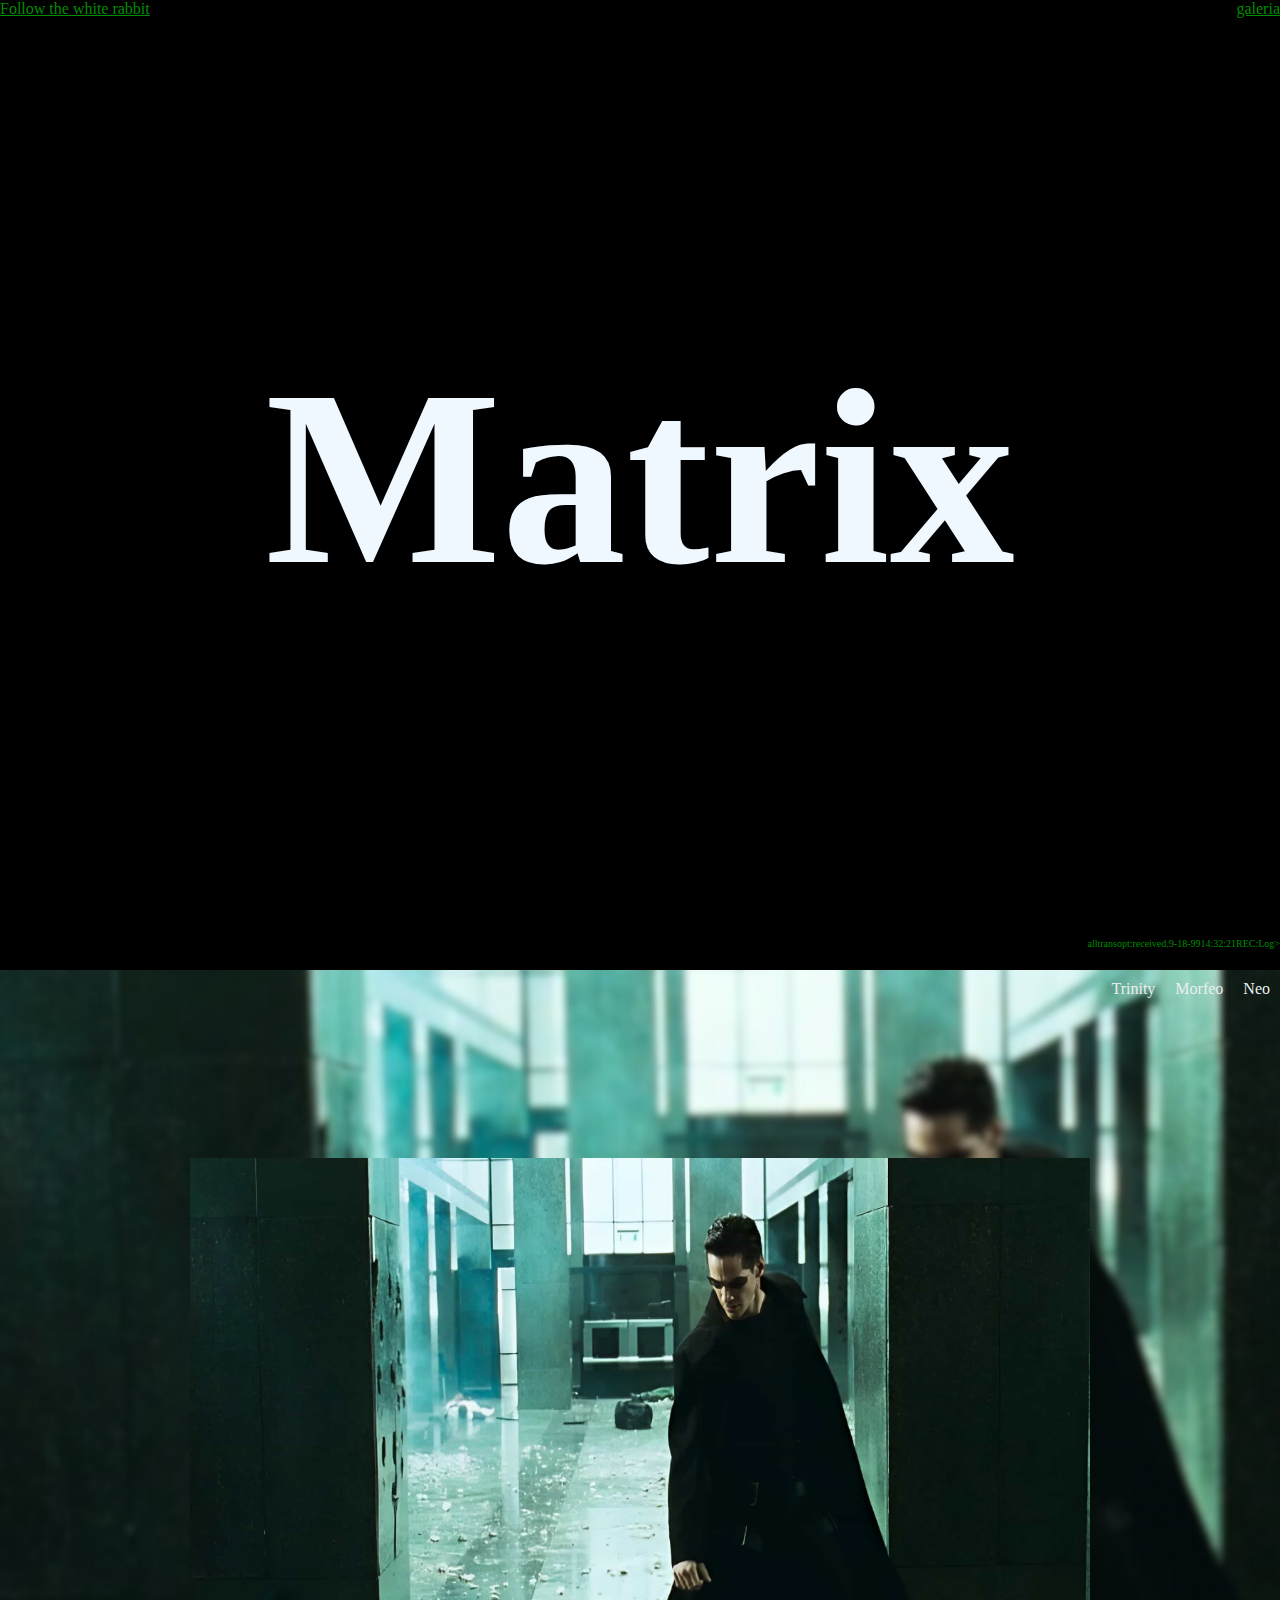
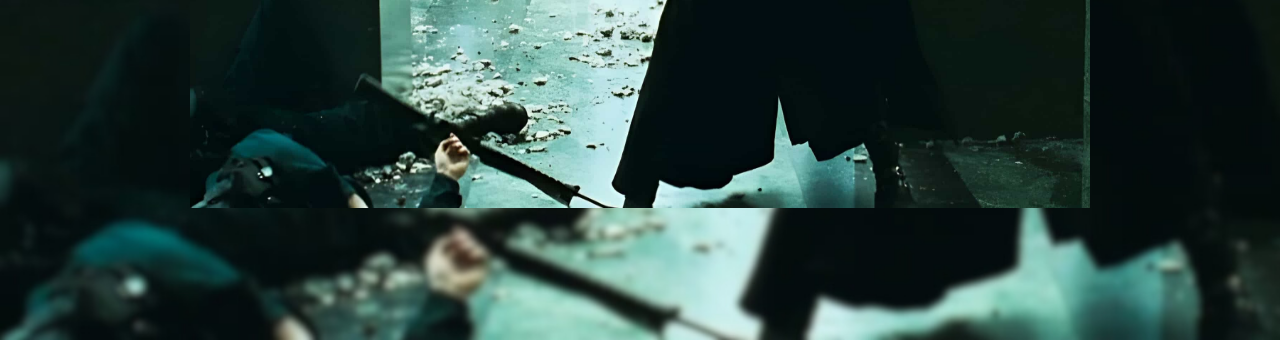
==== index.html @ 531de137 "comienzo proyecto" ====
<!DOCTYPE html>
<html lang="es">
<link rel="stylesheet" href="./css/style.css">

<head>
    <meta charset="UTF-8">
    <meta name="viewport" content="width=device-width, initial-scale=1.0">
    <title>Document</title>
</head>

<body>
    <header>

        <nav class="nav-header">
            <a class="a-nav" href="#">Follow the white rabbit</a>
            <a class="a-nav" href="#"> galeria</a>
        </nav>

        <section class="section-header">
            <h1>Matrix</h1>
            <video class="video-header" autoplay loop muted>
                <source src="./video/nu1.mp4">
            </video>

        </section>
        <div class="div-header">
            <p class="p-header"> alltransopt:received.9-18-9914:32:21REC:Log></p>
        </div>
    </header>
    <main>
        <div id="contenedor-secciones">
            <div class="flow-main" id="flow">
               
                <section class="fondo-main">
                    <nav class="nav-main">
                      
                        <a class="a-main" href="#">Trinity</a>
                        <a class="a-main" href="#">Morfeo</a>
                        <a class="a-main" href="./neo.html">Neo</a>
                    </nav>

                    <div class="neo-main"> 
                        <img class="img-neo" src="./img/neo/p1c4.jpg" alt="neo">  
                    </div>
                </section>

            </div>
        
        </div>
    </main>
</body>

</html>
---- css/style.css ----
header {
  background-color: black;
  width: 100%;
  height: 970px;
}
header .nav-header {
  background-color: black;
  display: flex;
  justify-content: space-between;
  position: relative;
}
header .nav-header .a-nav {
  color: #008d00;
}
header .section-header {
  display: flex;
  justify-content: center;
  align-items: center;
  height: 920px;
  overflow: hidden;
}
header .section-header h1 {
  padding: 0 0 0 0;
  font-size: 250px;
  color: aliceblue;
  position: absolute;
}
header .section-header .video-header {
  width: 700px;
  padding: 0 0 0 800px;
}
header .div-header {
  display: flex;
  justify-content: end;
}
header .div-header .p-header {
  color: #008d00;
  font-size: 10px;
}

.momentos {
  height: 970px;
  background-color: rgb(12, 12, 12);
}
.momentos .contenedor-momentos {
  width: 1200px;
  border: 2px solid rgb(52, 50, 50);
}
.momentos .contenedor-momentos .centrar-h2 {
  display: flex;
  justify-content: end;
}
.momentos .contenedor-momentos .centrar-h2 .h2-momentos {
  display: flex;
  align-items: center;
  width: 500px;
  height: 500px;
}
.momentos .contenedor-momentos .centrar-h2 .h2-momentos h2 {
  font-size: 80px;
  color: aliceblue;
  text-shadow: 8px 8px black;
}
.momentos .contenedor-video {
  display: flex;
  flex-direction: row;
  justify-content: end;
  perspective: 1000px;
}
.momentos .contenedor-video .bloque-momentos {
  width: 300px;
  height: 350px;
  text-align: center;
  margin: 30px;
  border: 2px solid rgb(52, 50, 50);
  -webkit-box-shadow: -8px 6px 7px 0px rgba(0, 0, 0, 0.76);
  -moz-box-shadow: -8px 6px 7px 0px rgba(0, 0, 0, 0.76);
  box-shadow: -8px 6px 7px 0px rgba(0, 0, 0, 0.76);
  transform-style: preserve-3d;
}
.momentos .contenedor-video .bloque-momentos:hover {
  scale: 1.1;
  transition: all 300ms ease-in-out;
}
.momentos .contenedor-video .bloque-momentos .video-momentos {
  width: 300px;
  height: 250px;
  object-fit: cover;
}
.momentos .contenedor-video .bloque-momentos .p-momentos {
  color: aliceblue;
}
.momentos .contenedor-video .h3 {
  display: flex;
  justify-content: end;
}

* {
  margin: 0;
  padding: 0;
}

main .fondo-main {
  background-image: url(../img/neo/p1cb.jpg);
  background-size: cover;
  background-repeat: no-repeat;
  position: relative;
  width: 100%;
  height: 970px;
}
main .fondo-main .nav-main {
  display: flex;
  justify-content: end;
}
main .fondo-main .nav-main .a-main {
  color: rgb(235, 238, 241);
  margin: 10px;
  text-decoration: none;
  /* backdrop-filter: blur(2rem); */
}
main .neo-main {
  display: flex;
  justify-content: center;
  align-items: center;
}
main .neo-main .img-neo {
  padding: 150px 0 0 0;
  width: 900px;
  height: 650px;
}

/*# sourceMappingURL=style.css.map */
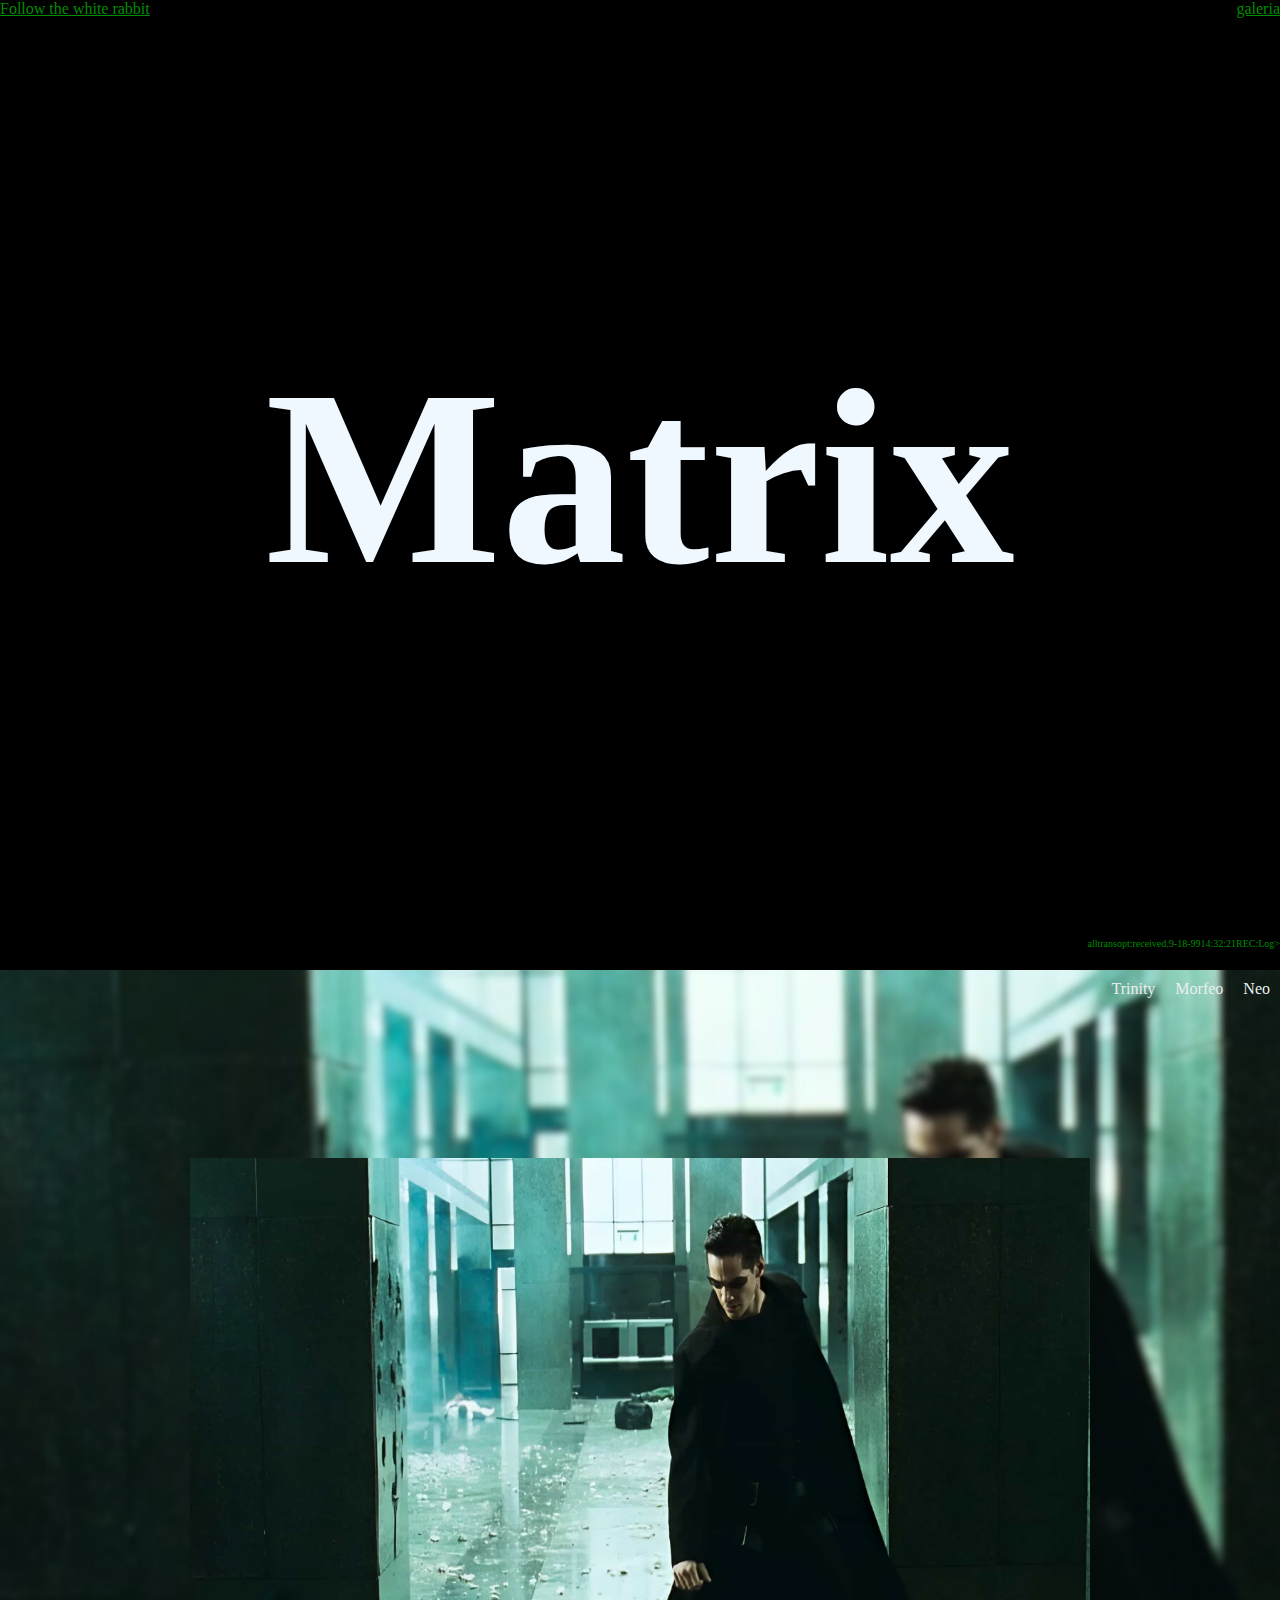
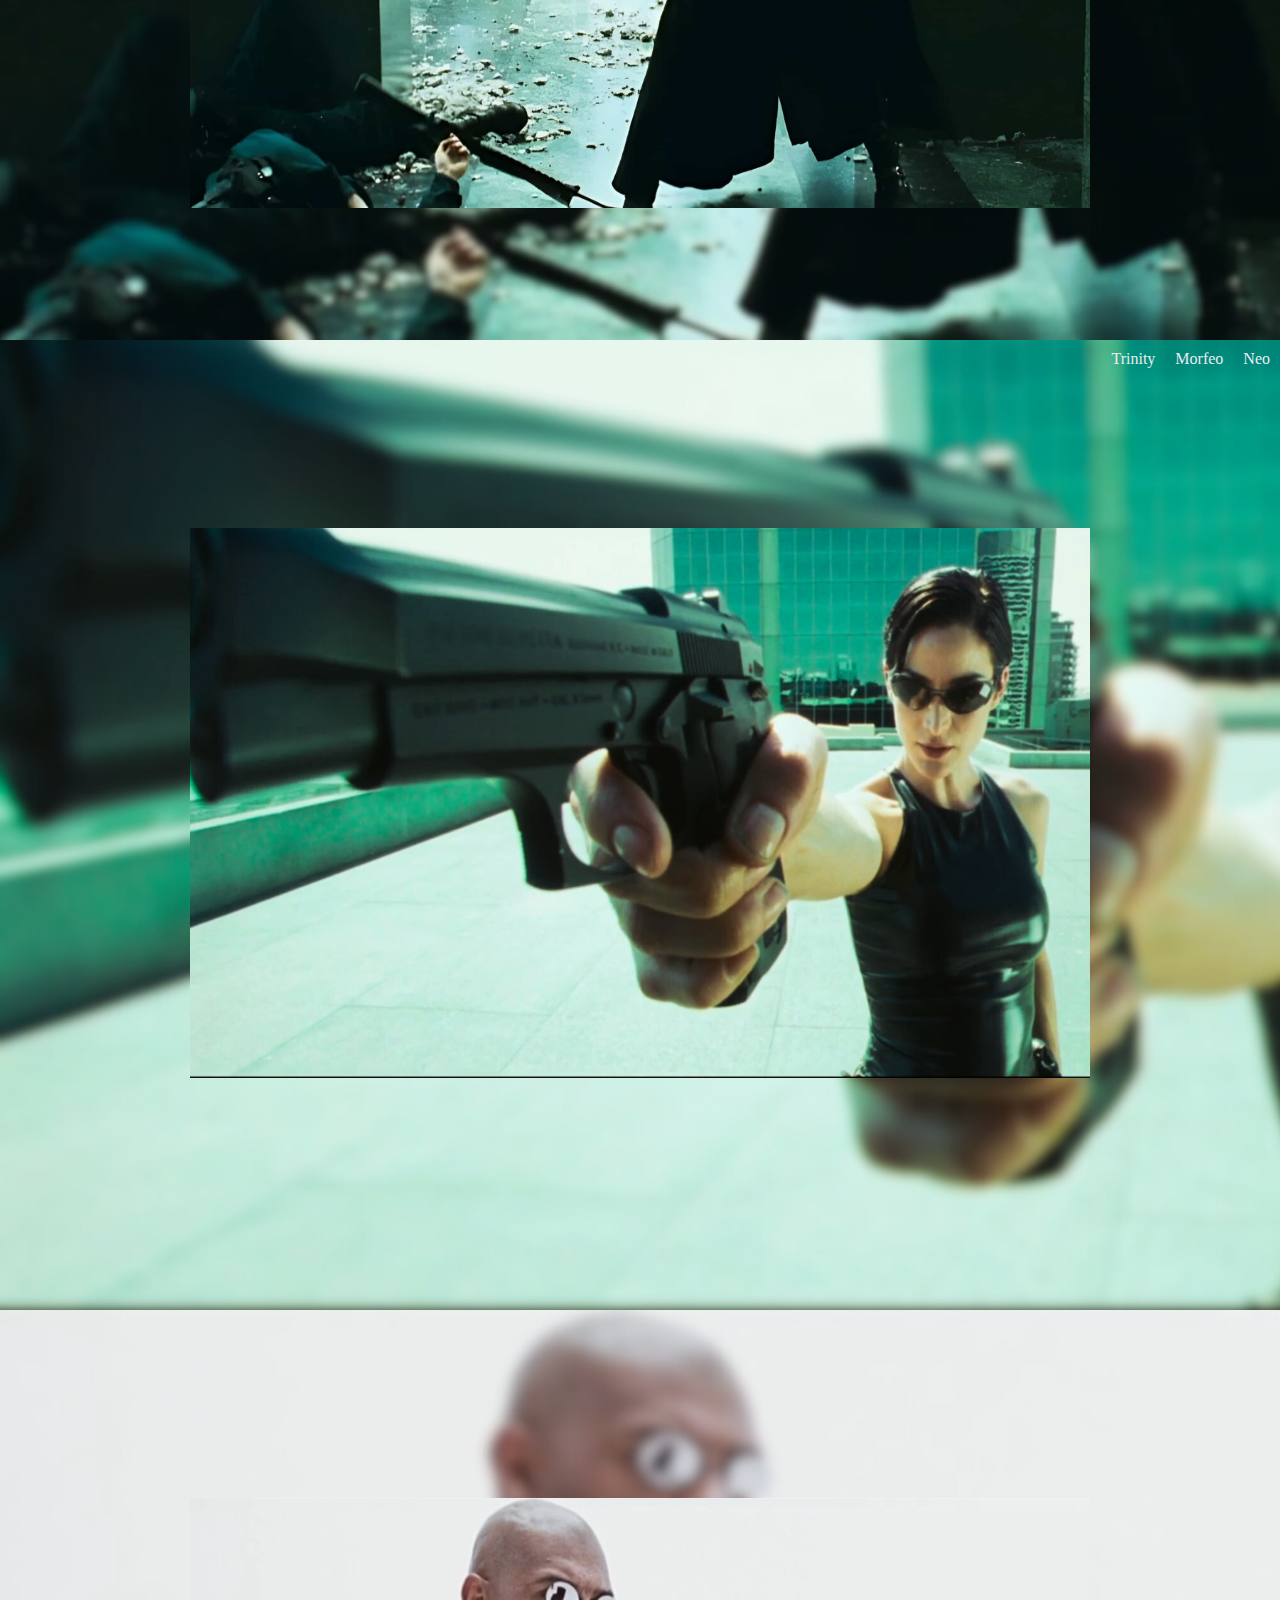
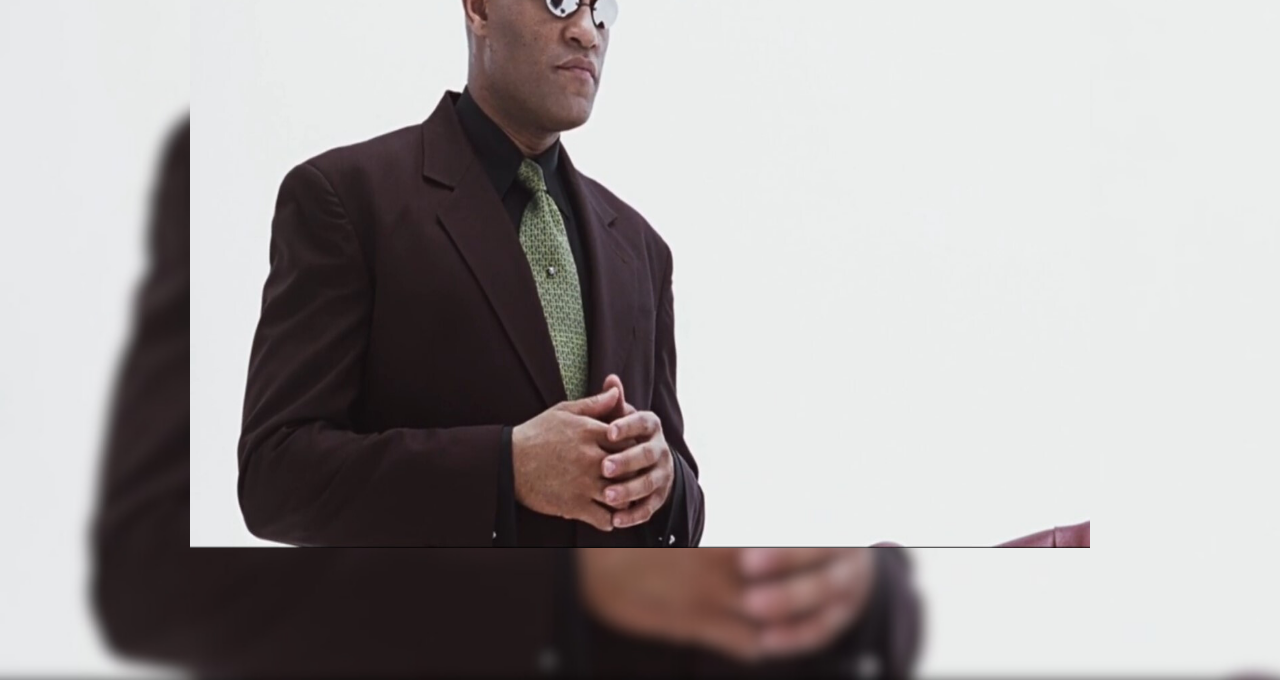
==== commit 06afd429: "agregando pestaña trinity" ====
--- a/index.html
+++ b/index.html
@@ -9,6 +9,7 @@
 </head>
 
 <body>
+    
     <header>
 
         <nav class="nav-header">
@@ -34,7 +35,7 @@
                 <section class="fondo-main">
                     <nav class="nav-main">
                       
-                        <a class="a-main" href="#">Trinity</a>
+                        <a class="a-main" href="./trinity.html">Trinity</a>
                         <a class="a-main" href="#">Morfeo</a>
                         <a class="a-main" href="./neo.html">Neo</a>
                     </nav>
@@ -43,11 +44,41 @@
                         <img class="img-neo" src="./img/neo/p1c4.jpg" alt="neo">  
                     </div>
                 </section>
+                <section class="fondo-mtrinity">
+                    <nav class="nav-main">
+                      
+                        <a class="a-main" href="#">Trinity</a>
+                        <a class="a-main" href="#">Morfeo</a>
+                        <a class="a-main" href="./neo.html">Neo</a>
+                    </nav>
+
+                    <div class="neo-main"> 
+                        <img class="img-trinity" src="./img/trinity/p2.jpg" alt="trinity">  
+                    </div>
+                </section>
+
+                <section class="fondo-morfeo">
+                    <nav class="nav-main">
+                      
+                        <a class="a-main" href="#">Trinity</a>
+                        <a class="a-main" href="#">Morfeo</a>
+                        <a class="a-main" href="./neo.html">Neo</a>
+                    </nav>
+
+                    <div class="neo-main"> 
+                        <img class="img-neo" src="./img/morfeo/p3.jpg" alt="neo">  
+                    </div>
+                </section>
 
             </div>
         
         </div>
+      
+               
+       
+       
     </main>
+
 </body>
 
 </html>--- a/css/style.css
+++ b/css/style.css
@@ -1,4 +1,5 @@
 header {
+  scroll-snap-align: start;
   background-color: black;
   width: 100%;
   height: 970px;
@@ -38,61 +39,306 @@
   font-size: 10px;
 }
 
-.momentos {
-  height: 970px;
-  background-color: rgb(12, 12, 12);
-}
-.momentos .contenedor-momentos {
-  width: 1200px;
-  border: 2px solid rgb(52, 50, 50);
-}
-.momentos .contenedor-momentos .centrar-h2 {
-  display: flex;
-  justify-content: end;
-}
-.momentos .contenedor-momentos .centrar-h2 .h2-momentos {
-  display: flex;
-  align-items: center;
-  width: 500px;
-  height: 500px;
-}
-.momentos .contenedor-momentos .centrar-h2 .h2-momentos h2 {
+.main {
+  background-color: rgb(12, 12, 12);
+  display: flex;
+  justify-content: space-between;
+}
+.main .momentos {
+  width: 100%;
+  height: 970px;
+  background-color: rgb(12, 12, 12);
+}
+.main .momentos .contenedor-momentos .centrar-h2 {
+  display: flex;
+  align-items: center;
+  justify-content: center;
+}
+.main .momentos .contenedor-momentos .centrar-h2 .h2-momentos {
+  display: flex;
+  align-items: center;
+  width: 700px;
+  -webkit-box-shadow: -6px 7px 4px 1px rgba(0, 0, 0, 0.45);
+  -moz-box-shadow: -6px 7px 4px 1px rgba(0, 0, 0, 0.45);
+  box-shadow: -6px 7px 4px 1px rgba(0, 0, 0, 0.45);
+}
+.main .momentos .contenedor-momentos .centrar-h2 .h2-momentos h2 {
   font-size: 80px;
   color: aliceblue;
   text-shadow: 8px 8px black;
-}
-.momentos .contenedor-video {
-  display: flex;
-  flex-direction: row;
-  justify-content: end;
-  perspective: 1000px;
-}
-.momentos .contenedor-video .bloque-momentos {
+  margin: 10px;
+}
+.main .momentos .contenedor-video {
+  display: flex;
+  align-items: center;
+  margin-top: 50px;
+  justify-content: center;
+  perspective: 800px;
+}
+.main .momentos .contenedor-video .bloque-momentos {
   width: 300px;
   height: 350px;
   text-align: center;
   margin: 30px;
-  border: 2px solid rgb(52, 50, 50);
-  -webkit-box-shadow: -8px 6px 7px 0px rgba(0, 0, 0, 0.76);
+  -webkit-box-shadow: -8px 6px 7px 0px rgba(18, 17, 17, 0.76);
   -moz-box-shadow: -8px 6px 7px 0px rgba(0, 0, 0, 0.76);
   box-shadow: -8px 6px 7px 0px rgba(0, 0, 0, 0.76);
   transform-style: preserve-3d;
 }
-.momentos .contenedor-video .bloque-momentos:hover {
-  scale: 1.1;
+.main .momentos .contenedor-video .bloque-momentos:hover {
+  scale: 1.2;
   transition: all 300ms ease-in-out;
 }
-.momentos .contenedor-video .bloque-momentos .video-momentos {
+.main .momentos .contenedor-video .bloque-momentos .video-momentos {
   width: 300px;
   height: 250px;
   object-fit: cover;
 }
-.momentos .contenedor-video .bloque-momentos .p-momentos {
-  color: aliceblue;
-}
-.momentos .contenedor-video .h3 {
-  display: flex;
-  justify-content: end;
+.main .momentos .contenedor-video .bloque-momentos .p-momentos {
+  color: aliceblue;
+}
+.main .momentos-nav {
+  background-color: rgb(12, 12, 12);
+  width: 60%;
+  border: 2px solid rgb(52, 50, 50);
+  margin-top: 350px;
+}
+.main .momentos-nav .barra-momentos {
+  background-color: black;
+  /* efecto pulsar */
+}
+.main .momentos-nav .barra-momentos .container {
+  position: relative;
+  border: none;
+  background: transparent;
+  padding: 0;
+  cursor: pointer;
+  transition: filter 250ms;
+  margin: 5px;
+}
+.main .momentos-nav .barra-momentos .sombra {
+  position: absolute;
+  top: 0;
+  left: 0px;
+  width: 100%;
+  height: 100%;
+  border-radius: 5px;
+  background-color: aliceblue;
+  transition: transform 600ms;
+}
+.main .momentos-nav .barra-momentos .boton-a {
+  position: absolute;
+  top: 0;
+  left: 0;
+  width: 100%;
+  height: 100%;
+  border-radius: 5px;
+}
+.main .momentos-nav .barra-momentos .boton-b {
+  display: block;
+  position: relative;
+  padding: 12px 42px;
+  border-radius: 4px;
+  font-size: 1.25rem;
+  color: white;
+  background: hsl(0, 0%, 0%);
+  /* sube un poco el boton */
+  /* transform: translateY(-4px);   */
+  /* velocidad de vuelta */
+  transition: transform 600ms;
+}
+.main .momentos-nav .barra-momentos .container:hover {
+  /* cambia color boton */
+  filter: brightness(110%);
+}
+.main .momentos-nav .barra-momentos .container:hover .boton-b {
+  /* desplazamiento arriba */
+  transform: translateY(-6px) translateX(-4px);
+  /* velocidad dezplazamiento */
+  transition: transform 250ms;
+}
+.main .momentos-nav .barra-momentos .container:active .boton-b {
+  transform: translateY(-2px);
+  transition: transform 34ms;
+}
+.main .momentos-nav .barra-momentos .p-momentos {
+  color: #008d00;
+}
+.main .momentos-nav .h3-centrar {
+  display: flex;
+  justify-content: center;
+}
+.main .momentos-nav .h3-centrar h3 {
+  color: aliceblue;
+  font-size: 30px;
+  margin: 5px;
+  text-shadow: 6px 6px black;
+}
+.main .momentos-nav .container-animatrix {
+  display: flex;
+  justify-content: end;
+  align-items: center;
+  text-align: center;
+}
+.main .momentos-nav .container-animatrix .img-animatrix {
+  border: 2px solid black;
+  width: 250px;
+  height: 250px;
+}
+.main .momentos-nav .container-animatrix .p-animatrix {
+  color: antiquewhite;
+  margin: 5px;
+}
+
+.main {
+  background-color: rgb(12, 12, 12);
+  display: flex;
+  justify-content: space-between;
+}
+.main .momentos {
+  width: 100%;
+  height: 970px;
+  background-color: rgb(12, 12, 12);
+}
+.main .momentos .contenedor-momentos .centrar-h2 {
+  display: flex;
+  align-items: center;
+  justify-content: center;
+}
+.main .momentos .contenedor-momentos .centrar-h2 .h2-momentos {
+  display: flex;
+  align-items: center;
+  width: 700px;
+  -webkit-box-shadow: -6px 7px 4px 1px rgba(0, 0, 0, 0.45);
+  -moz-box-shadow: -6px 7px 4px 1px rgba(0, 0, 0, 0.45);
+  box-shadow: -6px 7px 4px 1px rgba(0, 0, 0, 0.45);
+}
+.main .momentos .contenedor-momentos .centrar-h2 .h2-momentos h2 {
+  font-size: 80px;
+  color: aliceblue;
+  text-shadow: 8px 8px black;
+  margin: 10px;
+}
+.main .momentos .contenedor-video {
+  display: flex;
+  align-items: center;
+  margin-top: 50px;
+  justify-content: center;
+  perspective: 800px;
+}
+.main .momentos .contenedor-video .bloque-momentos {
+  width: 300px;
+  height: 350px;
+  text-align: center;
+  margin: 30px;
+  -webkit-box-shadow: -8px 6px 7px 0px rgba(18, 17, 17, 0.76);
+  -moz-box-shadow: -8px 6px 7px 0px rgba(0, 0, 0, 0.76);
+  box-shadow: -8px 6px 7px 0px rgba(0, 0, 0, 0.76);
+  transform-style: preserve-3d;
+}
+.main .momentos .contenedor-video .bloque-momentos:hover {
+  scale: 1.2;
+  transition: all 300ms ease-in-out;
+}
+.main .momentos .contenedor-video .bloque-momentos .video-momentos {
+  width: 300px;
+  height: 250px;
+  object-fit: cover;
+}
+.main .momentos .contenedor-video .bloque-momentos .p-momentos {
+  color: aliceblue;
+}
+.main .momentos-nav {
+  background-color: rgb(12, 12, 12);
+  width: 60%;
+  border: 2px solid rgb(52, 50, 50);
+  margin-top: 350px;
+}
+.main .momentos-nav .barra-momentos {
+  background-color: black;
+  /* efecto pulsar */
+}
+.main .momentos-nav .barra-momentos .container {
+  position: relative;
+  border: none;
+  background: transparent;
+  padding: 0;
+  cursor: pointer;
+  transition: filter 250ms;
+  margin: 5px;
+}
+.main .momentos-nav .barra-momentos .sombra {
+  position: absolute;
+  top: 0;
+  left: 0px;
+  width: 100%;
+  height: 100%;
+  border-radius: 5px;
+  background-color: aliceblue;
+  transition: transform 600ms;
+}
+.main .momentos-nav .barra-momentos .boton-a {
+  position: absolute;
+  top: 0;
+  left: 0;
+  width: 100%;
+  height: 100%;
+  border-radius: 5px;
+}
+.main .momentos-nav .barra-momentos .boton-b {
+  display: block;
+  position: relative;
+  padding: 12px 42px;
+  border-radius: 4px;
+  font-size: 1.25rem;
+  color: white;
+  background: hsl(0, 0%, 0%);
+  /* sube un poco el boton */
+  /* transform: translateY(-4px);   */
+  /* velocidad de vuelta */
+  transition: transform 600ms;
+}
+.main .momentos-nav .barra-momentos .container:hover {
+  /* cambia color boton */
+  filter: brightness(110%);
+}
+.main .momentos-nav .barra-momentos .container:hover .boton-b {
+  /* desplazamiento arriba */
+  transform: translateY(-6px) translateX(-4px);
+  /* velocidad dezplazamiento */
+  transition: transform 250ms;
+}
+.main .momentos-nav .barra-momentos .container:active .boton-b {
+  transform: translateY(-2px);
+  transition: transform 34ms;
+}
+.main .momentos-nav .barra-momentos .p-momentos {
+  color: #008d00;
+}
+.main .momentos-nav .h3-centrar {
+  display: flex;
+  justify-content: center;
+}
+.main .momentos-nav .h3-centrar h3 {
+  color: aliceblue;
+  font-size: 30px;
+  margin: 5px;
+  text-shadow: 6px 6px black;
+}
+.main .momentos-nav .container-animatrix {
+  display: flex;
+  justify-content: end;
+  align-items: center;
+  text-align: center;
+}
+.main .momentos-nav .container-animatrix .img-animatrix {
+  border: 2px solid black;
+  width: 250px;
+  height: 250px;
+}
+.main .momentos-nav .container-animatrix .p-animatrix {
+  color: antiquewhite;
+  margin: 5px;
 }
 
 * {
@@ -100,33 +346,95 @@
   padding: 0;
 }
 
-main .fondo-main {
+html {
+  scroll-snap-type: y mandatory;
+}
+html main .fondo-main {
   background-image: url(../img/neo/p1cb.jpg);
   background-size: cover;
   background-repeat: no-repeat;
   position: relative;
   width: 100%;
   height: 970px;
-}
-main .fondo-main .nav-main {
-  display: flex;
-  justify-content: end;
-}
-main .fondo-main .nav-main .a-main {
+  scroll-snap-align: start;
+}
+html main .fondo-main .nav-main {
+  display: flex;
+  justify-content: end;
+}
+html main .fondo-main .nav-main .a-main {
   color: rgb(235, 238, 241);
   margin: 10px;
   text-decoration: none;
   /* backdrop-filter: blur(2rem); */
 }
-main .neo-main {
-  display: flex;
-  justify-content: center;
-  align-items: center;
-}
-main .neo-main .img-neo {
+html main .fondo-main .neo-main {
+  display: flex;
+  justify-content: center;
+  align-items: center;
+}
+html main .fondo-main .neo-main .img-neo {
   padding: 150px 0 0 0;
   width: 900px;
   height: 650px;
 }
+html main .fondo-mtrinity {
+  background-image: url(../img/trinity/triniCortadafondo.jpg);
+  background-size: cover;
+  background-repeat: no-repeat;
+  position: relative;
+  width: 100%;
+  height: 970px;
+  scroll-snap-align: start;
+}
+html main .fondo-mtrinity .nav-main {
+  display: flex;
+  justify-content: end;
+}
+html main .fondo-mtrinity .nav-main .a-main {
+  color: rgb(235, 238, 241);
+  margin: 10px;
+  text-decoration: none;
+  /* backdrop-filter: blur(2rem); */
+}
+html main .fondo-mtrinity .neo-main {
+  display: flex;
+  justify-content: center;
+  align-items: center;
+}
+html main .fondo-mtrinity .neo-main .img-trinity {
+  padding: 150px 0 0 0;
+  width: 900px;
+  height: 550px;
+}
+html main .fondo-morfeo {
+  background-image: url(../img/morfeo/morfondo.jpg);
+  background-size: cover;
+  background-repeat: no-repeat;
+  position: relative;
+  width: 100%;
+  height: 970px;
+  scroll-snap-align: start;
+}
+html main .fondo-morfeo .nav-main {
+  display: flex;
+  justify-content: end;
+}
+html main .fondo-morfeo .nav-main .a-main {
+  color: rgb(235, 238, 241);
+  margin: 10px;
+  text-decoration: none;
+  /* backdrop-filter: blur(2rem); */
+}
+html main .fondo-morfeo .neo-main {
+  display: flex;
+  justify-content: center;
+  align-items: center;
+}
+html main .fondo-morfeo .neo-main .img-neo {
+  padding: 150px 0 0 0;
+  width: 900px;
+  height: 650px;
+}
 
 /*# sourceMappingURL=style.css.map */
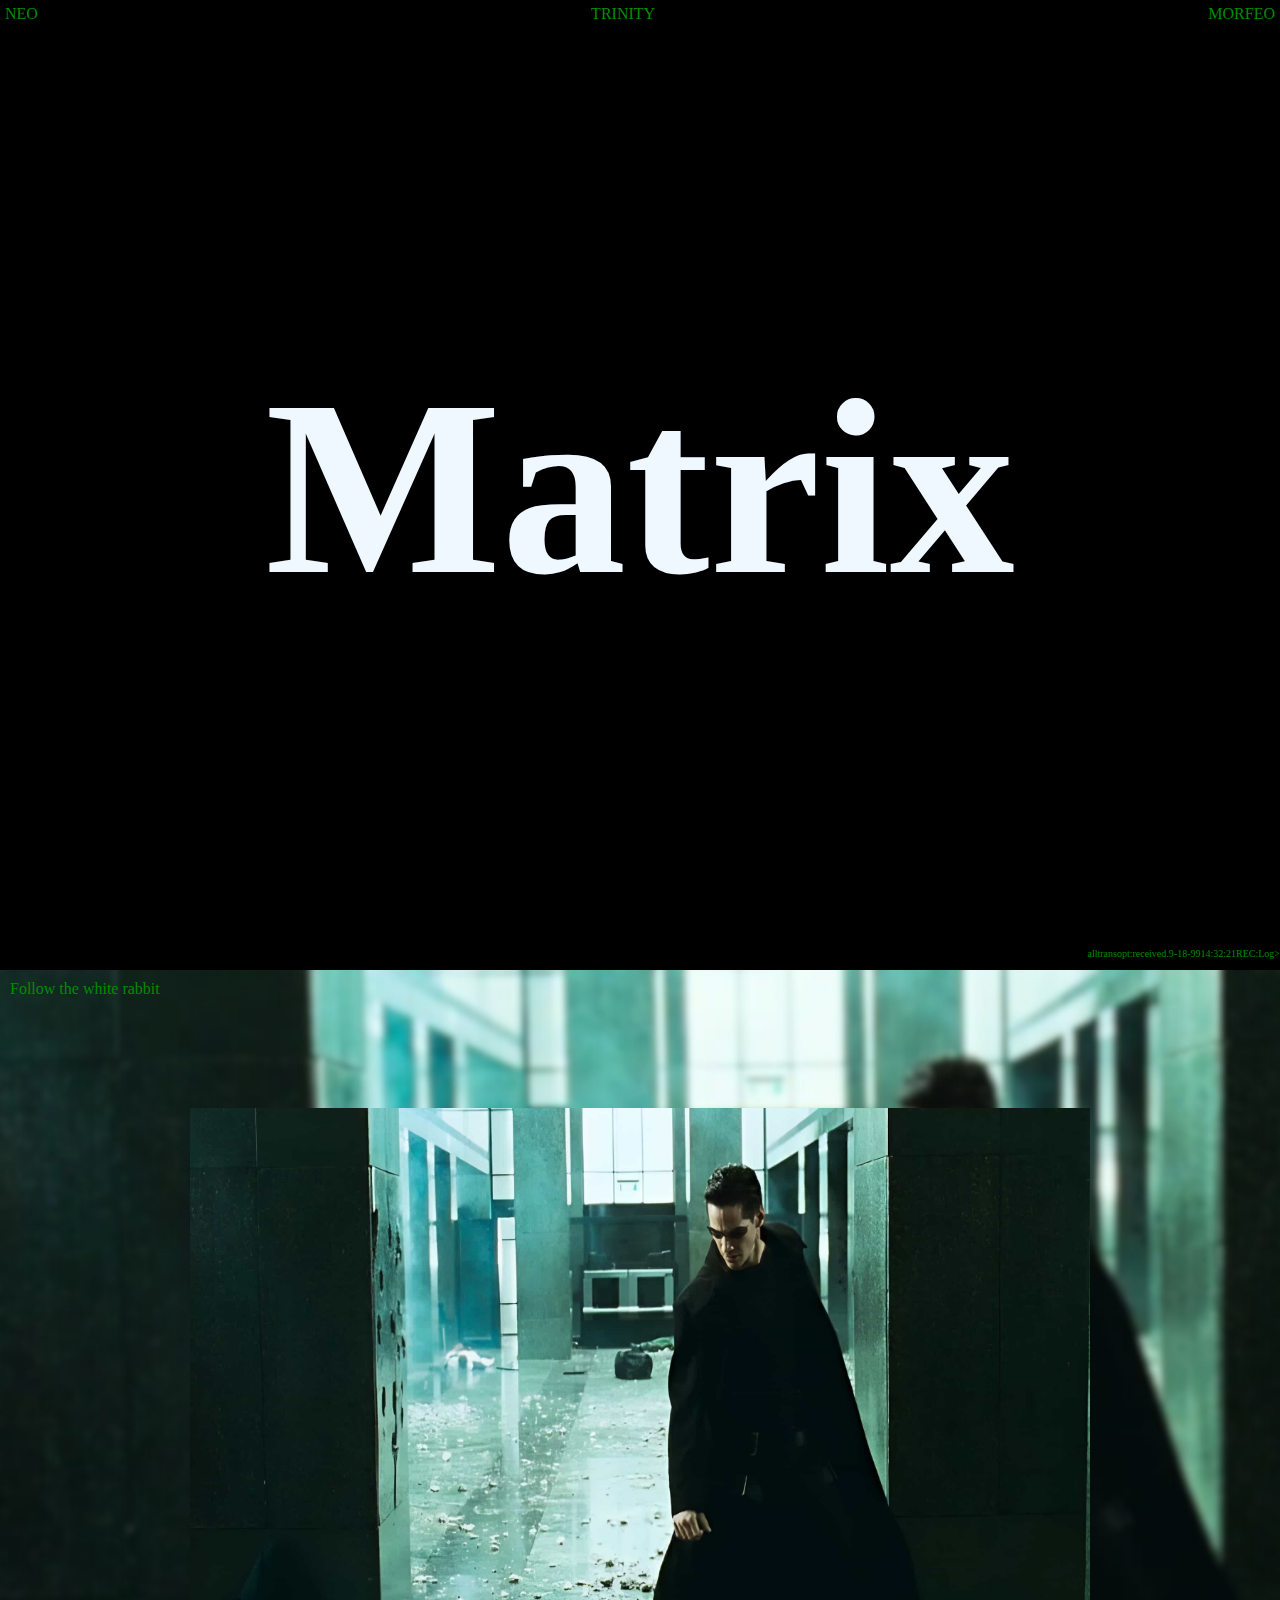
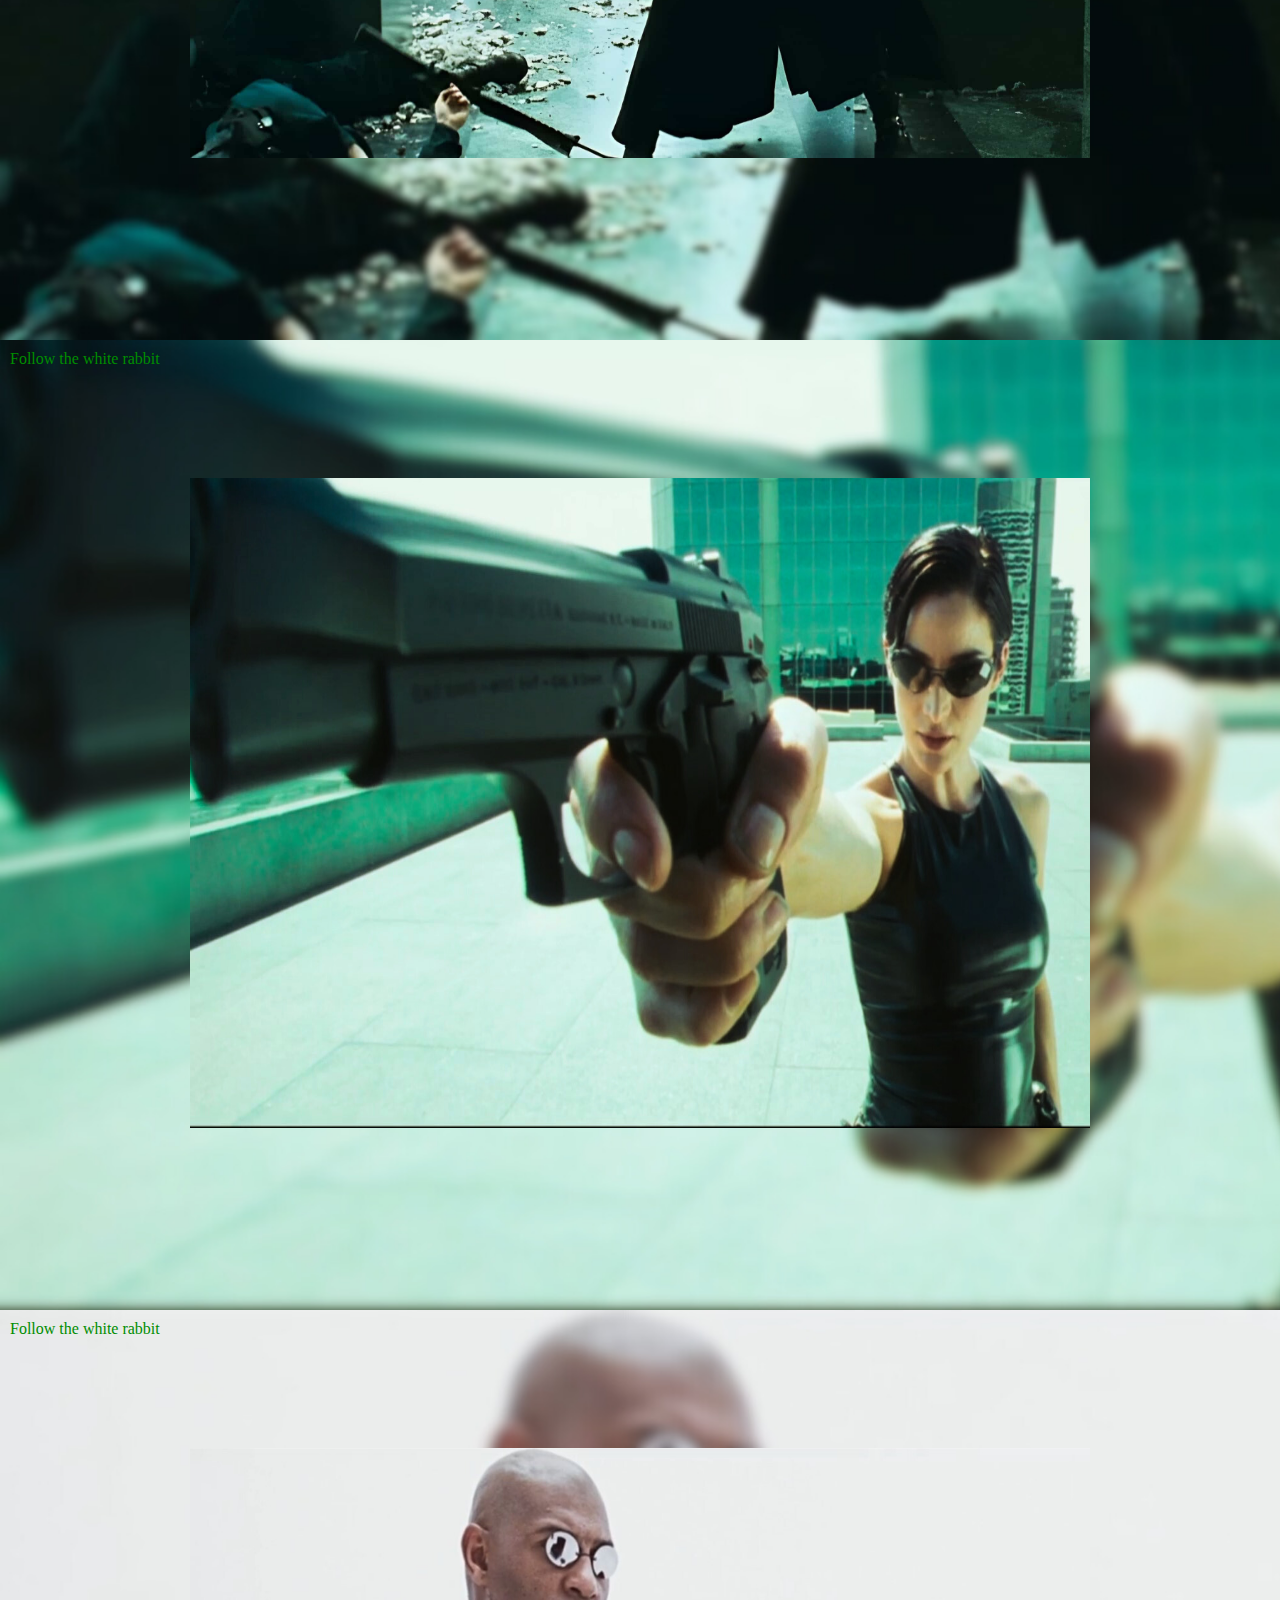
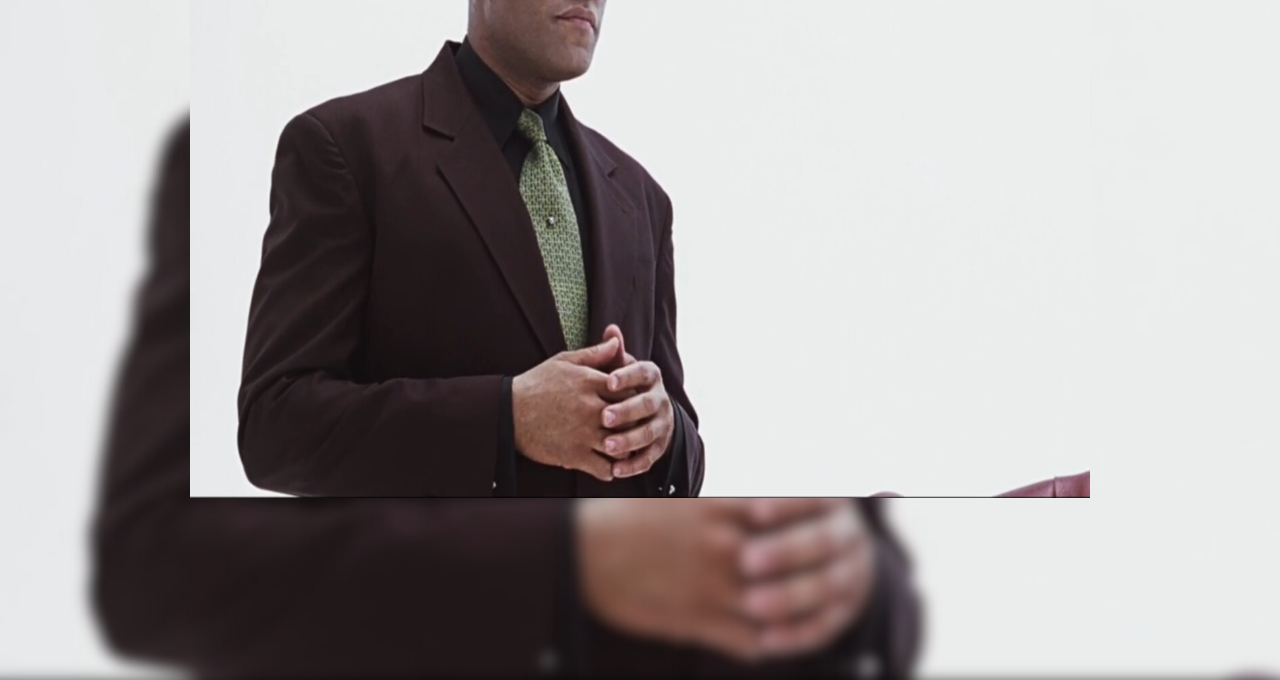
==== commit 1eb5e57b: "responsive" ====
--- a/index.html
+++ b/index.html
@@ -12,9 +12,12 @@
     
     <header>
 
-        <nav class="nav-header">
-            <a class="a-nav" href="#">Follow the white rabbit</a>
-            <a class="a-nav" href="#"> galeria</a>
+        <nav class="nav-header" id="inicio">
+            
+            
+            <a class="a-nav" href="#neo">neo</a>
+            <a class="a-nav" href="#trinity">trinity</a>
+            <a class="a-nav" href="#morfeo">morfeo</a>
         </nav>
 
         <section class="section-header">
@@ -28,56 +31,48 @@
             <p class="p-header"> alltransopt:received.9-18-9914:32:21REC:Log></p>
         </div>
     </header>
-    <main>
-        <div id="contenedor-secciones">
-            <div class="flow-main" id="flow">
+     <main>
+       
                
-                <section class="fondo-main">
+                <section class="fondo-main" id="neo">
                     <nav class="nav-main">
-                      
-                        <a class="a-main" href="./trinity.html">Trinity</a>
-                        <a class="a-main" href="#">Morfeo</a>
-                        <a class="a-main" href="./neo.html">Neo</a>
+                        <a class="a-main" class="a-nav" href="./neo.html">Follow the white rabbit</a>
+                        
+                        
+                     
                     </nav>
 
                     <div class="neo-main"> 
-                        <img class="img-neo" src="./img/neo/p1c4.jpg" alt="neo">  
+                        <img class="img-neo" src="./img/neo/p1c4.jpg" alt="neo"> 
+                   
                     </div>
                 </section>
-                <section class="fondo-mtrinity">
+                <section class="fondo-mtrinity" id="trinity">
                     <nav class="nav-main">
-                      
-                        <a class="a-main" href="#">Trinity</a>
-                        <a class="a-main" href="#">Morfeo</a>
-                        <a class="a-main" href="./neo.html">Neo</a>
+                        <a class="a-main" href="./trinity.html">Follow the white rabbit</a>
+                        
+                        
                     </nav>
-
                     <div class="neo-main"> 
-                        <img class="img-trinity" src="./img/trinity/p2.jpg" alt="trinity">  
+                        <img class="img-trinity" src="./img/trinity/p2.jpg" alt="trinity">
+                     
                     </div>
                 </section>
 
-                <section class="fondo-morfeo">
+                <section class="fondo-morfeo" id="morfeo">
+             
                     <nav class="nav-main">
-                      
-                        <a class="a-main" href="#">Trinity</a>
-                        <a class="a-main" href="#">Morfeo</a>
-                        <a class="a-main" href="./neo.html">Neo</a>
+                        <a class="a-main" href="./morfeo.html">Follow the white rabbit</a>
+                        
+                     
                     </nav>
+                    <div class="neo-main"> 
+                        <img class="img-morfeo" src="./img/morfeo/p3.jpg" alt="neo"> 
+                    
+                    </div>
+                </section> 
 
-                    <div class="neo-main"> 
-                        <img class="img-neo" src="./img/morfeo/p3.jpg" alt="neo">  
-                    </div>
-                </section>
-
-            </div>
-        
-        </div>
-      
-               
-       
-       
-    </main>
+    </main> 
 
 </body>
 
--- a/css/style.css
+++ b/css/style.css
@@ -8,10 +8,19 @@
   background-color: black;
   display: flex;
   justify-content: space-between;
-  position: relative;
+}
+@media screen and (max-width: 768px) {
+  header .nav-header {
+    display: flex;
+    flex-direction: column;
+    align-items: center;
+  }
 }
 header .nav-header .a-nav {
-  color: #008d00;
+  text-transform: uppercase;
+  text-decoration: none;
+  color: #008d00;
+  margin: 5px;
 }
 header .section-header {
   display: flex;
@@ -19,17 +28,43 @@
   align-items: center;
   height: 920px;
   overflow: hidden;
+  position: relative;
 }
 header .section-header h1 {
-  padding: 0 0 0 0;
   font-size: 250px;
   color: aliceblue;
   position: absolute;
+}
+@media screen and (max-width: 768px) {
+  header .section-header h1 {
+    font-size: 150px;
+  }
+}
+@media screen and (max-width: 480px) {
+  header .section-header h1 {
+    font-size: 80px;
+  }
 }
 header .section-header .video-header {
   width: 700px;
   padding: 0 0 0 800px;
 }
+@media screen and (max-width: 1000px) {
+  header .section-header .video-header {
+    padding: 0 0 0 600px;
+    width: 500px;
+  }
+}
+@media screen and (max-width: 768px) {
+  header .section-header .video-header {
+    padding: 0 0 0 400px;
+  }
+}
+@media screen and (max-width: 480px) {
+  header .section-header .video-header {
+    padding: 0;
+  }
+}
 header .div-header {
   display: flex;
   justify-content: end;
@@ -42,11 +77,11 @@
 .main {
   background-color: rgb(12, 12, 12);
   display: flex;
-  justify-content: space-between;
+  flex-direction: column;
+  align-items: center;
 }
 .main .momentos {
   width: 100%;
-  height: 970px;
   background-color: rgb(12, 12, 12);
 }
 .main .momentos .contenedor-momentos .centrar-h2 {
@@ -54,26 +89,333 @@
   align-items: center;
   justify-content: center;
 }
+@media screen and (max-width: 1000px) {
+  .main .momentos .contenedor-momentos .centrar-h2 {
+    display: flex;
+    flex-direction: column;
+  }
+}
+.main .momentos .contenedor-momentos .centrar-h2 .flecha {
+  margin: 0 200px 0 0;
+  width: 100px;
+  height: 100px;
+}
 .main .momentos .contenedor-momentos .centrar-h2 .h2-momentos {
   display: flex;
   align-items: center;
-  width: 700px;
   -webkit-box-shadow: -6px 7px 4px 1px rgba(0, 0, 0, 0.45);
   -moz-box-shadow: -6px 7px 4px 1px rgba(0, 0, 0, 0.45);
   box-shadow: -6px 7px 4px 1px rgba(0, 0, 0, 0.45);
 }
 .main .momentos .contenedor-momentos .centrar-h2 .h2-momentos h2 {
-  font-size: 80px;
+  font-size: 60px;
   color: aliceblue;
   text-shadow: 8px 8px black;
-  margin: 10px;
+  margin: 0px 100px 200px 0px;
 }
 .main .momentos .contenedor-video {
   display: flex;
   align-items: center;
   margin-top: 50px;
   justify-content: center;
-  perspective: 800px;
+}
+@media screen and (max-width: 1000px) {
+  .main .momentos .contenedor-video {
+    display: flex;
+    flex-direction: column;
+  }
+}
+.main .momentos .contenedor-video .bloque-momentos {
+  width: 300px;
+  height: 350px;
+  text-align: center;
+  margin: 30px;
+  -webkit-box-shadow: -8px 6px 7px 0px rgba(18, 17, 17, 0.76);
+  -moz-box-shadow: -8px 6px 7px 0px rgba(0, 0, 0, 0.76);
+  box-shadow: -8px 6px 7px 0px rgba(0, 0, 0, 0.76);
+}
+.main .momentos .contenedor-video .bloque-momentos:hover {
+  scale: 1.2;
+  transition: all 300ms ease-in-out;
+}
+.main .momentos .contenedor-video .bloque-momentos .video-momentos {
+  width: 300px;
+  height: 250px;
+  object-fit: cover;
+}
+.main .momentos .contenedor-video .bloque-momentos .p-momentos {
+  color: aliceblue;
+}
+.main .momentos-nav {
+  background-color: rgb(12, 12, 12);
+  width: 60%;
+  border: 2px solid rgb(52, 50, 50);
+  margin: 100px;
+}
+.main .momentos-nav .barra-momentos {
+  background-color: black;
+  /* efecto pulsar */
+}
+.main .momentos-nav .barra-momentos .container {
+  position: relative;
+  border: none;
+  background: transparent;
+  padding: 0;
+  cursor: pointer;
+  transition: filter 250ms;
+  margin: 5px;
+}
+.main .momentos-nav .barra-momentos .sombra {
+  position: absolute;
+  top: 0;
+  left: 0px;
+  width: 100%;
+  height: 100%;
+  border-radius: 5px;
+  background-color: aliceblue;
+  transition: transform 600ms;
+}
+.main .momentos-nav .barra-momentos .boton-a {
+  position: absolute;
+  top: 0;
+  left: 0;
+  width: 100%;
+  height: 100%;
+  border-radius: 5px;
+}
+.main .momentos-nav .barra-momentos .boton-b {
+  display: block;
+  position: relative;
+  padding: 12px 42px;
+  border-radius: 4px;
+  font-size: 1.25rem;
+  color: white;
+  background: hsl(0, 0%, 0%);
+  /* sube un poco el boton */
+  /* transform: translateY(-4px);   */
+  /* velocidad de vuelta */
+  transition: transform 600ms;
+}
+.main .momentos-nav .barra-momentos .container:hover {
+  /* cambia color boton */
+  filter: brightness(110%);
+}
+.main .momentos-nav .barra-momentos .container:hover .boton-b {
+  /* desplazamiento arriba */
+  transform: translateY(-6px) translateX(-4px);
+  /* velocidad dezplazamiento */
+  transition: transform 250ms;
+}
+.main .momentos-nav .barra-momentos .container:active .boton-b {
+  transform: translateY(-2px);
+  transition: transform 34ms;
+}
+.main .momentos-nav .barra-momentos .p-momentos {
+  color: #008d00;
+}
+.main .momentos-nav .h3-centrar {
+  display: flex;
+  justify-content: center;
+}
+.main .momentos-nav .h3-centrar h3 {
+  color: aliceblue;
+  font-size: 30px;
+  margin: 5px;
+  text-shadow: 6px 6px black;
+}
+.main .momentos-nav .container-animatrix {
+  display: flex;
+  align-items: center;
+  -webkit-box-shadow: -8px 7px 5px 0px rgba(0, 0, 0, 0.45);
+  -moz-box-shadow: -8px 7px 5px 0px rgba(0, 0, 0, 0.45);
+  box-shadow: -8px 7px 5px 0px rgba(0, 0, 0, 0.45);
+}
+@media screen and (max-width: 1000px) {
+  .main .momentos-nav .container-animatrix {
+    display: flex;
+    flex-direction: column;
+  }
+}
+.main .momentos-nav .container-animatrix .img-animatrix {
+  border: 2px solid black;
+  width: 250px;
+  height: 250px;
+}
+.main .momentos-nav .container-animatrix .p-animatrix {
+  color: antiquewhite;
+  margin: 5px;
+}
+
+.main {
+  background-color: rgb(12, 12, 12);
+  display: flex;
+  justify-content: space-between;
+}
+.main .momentos {
+  width: 100%;
+  background-color: rgb(12, 12, 12);
+}
+.main .momentos .contenedor-momentos .centrar-h2 {
+  display: flex;
+  align-items: center;
+  justify-content: center;
+}
+.main .momentos .contenedor-momentos .centrar-h2 .flecha {
+  margin: 0 200px 0 0;
+  width: 100px;
+  height: 100px;
+}
+.main .momentos .contenedor-momentos .centrar-h2 .h2-momentos {
+  display: flex;
+  align-items: center;
+  -webkit-box-shadow: -6px 7px 4px 1px rgba(0, 0, 0, 0.45);
+  -moz-box-shadow: -6px 7px 4px 1px rgba(0, 0, 0, 0.45);
+  box-shadow: -6px 7px 4px 1px rgba(0, 0, 0, 0.45);
+}
+.main .momentos .contenedor-video {
+  display: flex;
+  align-items: center;
+  margin-top: 50px;
+  justify-content: center;
+}
+.main .momentos .contenedor-video .bloque-momentos {
+  width: 300px;
+  height: 350px;
+  text-align: center;
+  margin: 30px;
+  -webkit-box-shadow: -8px 6px 7px 0px rgba(18, 17, 17, 0.76);
+  -moz-box-shadow: -8px 6px 7px 0px rgba(0, 0, 0, 0.76);
+  box-shadow: -8px 6px 7px 0px rgba(0, 0, 0, 0.76);
+}
+.main .momentos .contenedor-video .bloque-momentos:hover {
+  scale: 1.2;
+  transition: all 300ms ease-in-out;
+}
+.main .momentos .contenedor-video .bloque-momentos .video-momentos {
+  width: 300px;
+  height: 250px;
+  object-fit: cover;
+}
+.main .momentos .contenedor-video .bloque-momentos .p-momentos {
+  color: aliceblue;
+}
+.main .momentos-nav {
+  background-color: rgb(12, 12, 12);
+  width: 60%;
+  border: 2px solid rgb(52, 50, 50);
+}
+.main .momentos-nav .barra-momentos {
+  background-color: black;
+  /* efecto pulsar */
+}
+.main .momentos-nav .barra-momentos .container {
+  position: relative;
+  border: none;
+  background: transparent;
+  padding: 0;
+  cursor: pointer;
+  transition: filter 250ms;
+  margin: 5px;
+}
+.main .momentos-nav .barra-momentos .sombra {
+  position: absolute;
+  top: 0;
+  left: 0px;
+  width: 100%;
+  height: 100%;
+  border-radius: 5px;
+  background-color: aliceblue;
+  transition: transform 600ms;
+}
+.main .momentos-nav .barra-momentos .boton-a {
+  position: absolute;
+  top: 0;
+  left: 0;
+  width: 100%;
+  height: 100%;
+  border-radius: 5px;
+}
+.main .momentos-nav .barra-momentos .boton-b {
+  display: block;
+  position: relative;
+  padding: 12px 42px;
+  border-radius: 4px;
+  font-size: 1.25rem;
+  color: white;
+  background: hsl(0, 0%, 0%);
+  /* sube un poco el boton */
+  /* transform: translateY(-4px);   */
+  /* velocidad de vuelta */
+  transition: transform 600ms;
+}
+.main .momentos-nav .barra-momentos .container:hover {
+  /* cambia color boton */
+  filter: brightness(110%);
+}
+.main .momentos-nav .barra-momentos .container:hover .boton-b {
+  /* desplazamiento arriba */
+  transform: translateY(-6px) translateX(-4px);
+  /* velocidad dezplazamiento */
+  transition: transform 250ms;
+}
+.main .momentos-nav .barra-momentos .container:active .boton-b {
+  transform: translateY(-2px);
+  transition: transform 34ms;
+}
+.main .momentos-nav .barra-momentos .p-momentos {
+  color: #008d00;
+}
+.main .momentos-nav .h3-centrar {
+  display: flex;
+  justify-content: center;
+}
+.main .momentos-nav .h3-centrar h3 {
+  color: aliceblue;
+  font-size: 30px;
+  margin: 5px;
+  text-shadow: 6px 6px black;
+}
+.main .momentos-nav .container-animatrix .img-animatrix {
+  border: 2px solid black;
+  width: 250px;
+  height: 250px;
+}
+.main .momentos-nav .container-animatrix .p-animatrix {
+  color: antiquewhite;
+  margin: 5px;
+}
+
+.main {
+  background-color: rgb(12, 12, 12);
+  display: flex;
+  justify-content: space-between;
+}
+.main .momentos {
+  width: 100%;
+  background-color: rgb(12, 12, 12);
+}
+.main .momentos .contenedor-momentos .centrar-h2 {
+  display: flex;
+  align-items: center;
+  justify-content: center;
+}
+.main .momentos .contenedor-momentos .centrar-h2 .flecha {
+  margin: 0 200px 0 0;
+  width: 100px;
+  height: 100px;
+}
+.main .momentos .contenedor-momentos .centrar-h2 .h2-momentos {
+  display: flex;
+  align-items: center;
+  -webkit-box-shadow: -6px 7px 4px 1px rgba(0, 0, 0, 0.45);
+  -moz-box-shadow: -6px 7px 4px 1px rgba(0, 0, 0, 0.45);
+  box-shadow: -6px 7px 4px 1px rgba(0, 0, 0, 0.45);
+}
+.main .momentos .contenedor-video {
+  display: flex;
+  align-items: center;
+  margin-top: 50px;
+  justify-content: center;
 }
 .main .momentos .contenedor-video .bloque-momentos {
   width: 300px;
@@ -101,7 +443,6 @@
   background-color: rgb(12, 12, 12);
   width: 60%;
   border: 2px solid rgb(52, 50, 50);
-  margin-top: 350px;
 }
 .main .momentos-nav .barra-momentos {
   background-color: black;
@@ -174,12 +515,6 @@
   margin: 5px;
   text-shadow: 6px 6px black;
 }
-.main .momentos-nav .container-animatrix {
-  display: flex;
-  justify-content: end;
-  align-items: center;
-  text-align: center;
-}
 .main .momentos-nav .container-animatrix .img-animatrix {
   border: 2px solid black;
   width: 250px;
@@ -190,165 +525,11 @@
   margin: 5px;
 }
 
-.main {
-  background-color: rgb(12, 12, 12);
-  display: flex;
-  justify-content: space-between;
-}
-.main .momentos {
-  width: 100%;
-  height: 970px;
-  background-color: rgb(12, 12, 12);
-}
-.main .momentos .contenedor-momentos .centrar-h2 {
-  display: flex;
-  align-items: center;
-  justify-content: center;
-}
-.main .momentos .contenedor-momentos .centrar-h2 .h2-momentos {
-  display: flex;
-  align-items: center;
-  width: 700px;
-  -webkit-box-shadow: -6px 7px 4px 1px rgba(0, 0, 0, 0.45);
-  -moz-box-shadow: -6px 7px 4px 1px rgba(0, 0, 0, 0.45);
-  box-shadow: -6px 7px 4px 1px rgba(0, 0, 0, 0.45);
-}
-.main .momentos .contenedor-momentos .centrar-h2 .h2-momentos h2 {
-  font-size: 80px;
-  color: aliceblue;
-  text-shadow: 8px 8px black;
-  margin: 10px;
-}
-.main .momentos .contenedor-video {
-  display: flex;
-  align-items: center;
-  margin-top: 50px;
-  justify-content: center;
-  perspective: 800px;
-}
-.main .momentos .contenedor-video .bloque-momentos {
-  width: 300px;
-  height: 350px;
-  text-align: center;
-  margin: 30px;
-  -webkit-box-shadow: -8px 6px 7px 0px rgba(18, 17, 17, 0.76);
-  -moz-box-shadow: -8px 6px 7px 0px rgba(0, 0, 0, 0.76);
-  box-shadow: -8px 6px 7px 0px rgba(0, 0, 0, 0.76);
-  transform-style: preserve-3d;
-}
-.main .momentos .contenedor-video .bloque-momentos:hover {
-  scale: 1.2;
-  transition: all 300ms ease-in-out;
-}
-.main .momentos .contenedor-video .bloque-momentos .video-momentos {
-  width: 300px;
-  height: 250px;
-  object-fit: cover;
-}
-.main .momentos .contenedor-video .bloque-momentos .p-momentos {
-  color: aliceblue;
-}
-.main .momentos-nav {
-  background-color: rgb(12, 12, 12);
-  width: 60%;
-  border: 2px solid rgb(52, 50, 50);
-  margin-top: 350px;
-}
-.main .momentos-nav .barra-momentos {
-  background-color: black;
-  /* efecto pulsar */
-}
-.main .momentos-nav .barra-momentos .container {
-  position: relative;
-  border: none;
-  background: transparent;
-  padding: 0;
-  cursor: pointer;
-  transition: filter 250ms;
-  margin: 5px;
-}
-.main .momentos-nav .barra-momentos .sombra {
-  position: absolute;
-  top: 0;
-  left: 0px;
-  width: 100%;
-  height: 100%;
-  border-radius: 5px;
-  background-color: aliceblue;
-  transition: transform 600ms;
-}
-.main .momentos-nav .barra-momentos .boton-a {
-  position: absolute;
-  top: 0;
-  left: 0;
-  width: 100%;
-  height: 100%;
-  border-radius: 5px;
-}
-.main .momentos-nav .barra-momentos .boton-b {
-  display: block;
-  position: relative;
-  padding: 12px 42px;
-  border-radius: 4px;
-  font-size: 1.25rem;
-  color: white;
-  background: hsl(0, 0%, 0%);
-  /* sube un poco el boton */
-  /* transform: translateY(-4px);   */
-  /* velocidad de vuelta */
-  transition: transform 600ms;
-}
-.main .momentos-nav .barra-momentos .container:hover {
-  /* cambia color boton */
-  filter: brightness(110%);
-}
-.main .momentos-nav .barra-momentos .container:hover .boton-b {
-  /* desplazamiento arriba */
-  transform: translateY(-6px) translateX(-4px);
-  /* velocidad dezplazamiento */
-  transition: transform 250ms;
-}
-.main .momentos-nav .barra-momentos .container:active .boton-b {
-  transform: translateY(-2px);
-  transition: transform 34ms;
-}
-.main .momentos-nav .barra-momentos .p-momentos {
-  color: #008d00;
-}
-.main .momentos-nav .h3-centrar {
-  display: flex;
-  justify-content: center;
-}
-.main .momentos-nav .h3-centrar h3 {
-  color: aliceblue;
-  font-size: 30px;
-  margin: 5px;
-  text-shadow: 6px 6px black;
-}
-.main .momentos-nav .container-animatrix {
-  display: flex;
-  justify-content: end;
-  align-items: center;
-  text-align: center;
-}
-.main .momentos-nav .container-animatrix .img-animatrix {
-  border: 2px solid black;
-  width: 250px;
-  height: 250px;
-}
-.main .momentos-nav .container-animatrix .p-animatrix {
-  color: antiquewhite;
-  margin: 5px;
-}
-
 * {
   margin: 0;
   padding: 0;
 }
 
-html {
-  scroll-snap-type: y mandatory;
-}
 html main .fondo-main {
   background-image: url(../img/neo/p1cb.jpg);
   background-size: cover;
@@ -360,13 +541,12 @@
 }
 html main .fondo-main .nav-main {
   display: flex;
-  justify-content: end;
+  justify-content: space-between;
 }
 html main .fondo-main .nav-main .a-main {
-  color: rgb(235, 238, 241);
+  color: #008d00;
   margin: 10px;
   text-decoration: none;
-  /* backdrop-filter: blur(2rem); */
 }
 html main .fondo-main .neo-main {
   display: flex;
@@ -374,9 +554,30 @@
   align-items: center;
 }
 html main .fondo-main .neo-main .img-neo {
-  padding: 150px 0 0 0;
   width: 900px;
   height: 650px;
+  margin-top: 100px;
+}
+@media screen and (max-width: 1000px) {
+  html main .fondo-main .neo-main .img-neo {
+    padding: 0;
+    width: 500px;
+    height: 300px;
+  }
+}
+@media screen and (max-width: 768px) {
+  html main .fondo-main .neo-main .img-neo {
+    padding: 0;
+    width: 400px;
+    height: 250px;
+  }
+}
+@media screen and (max-width: 480px) {
+  html main .fondo-main .neo-main .img-neo {
+    padding: 0;
+    width: 300px;
+    width: 200px;
+  }
 }
 html main .fondo-mtrinity {
   background-image: url(../img/trinity/triniCortadafondo.jpg);
@@ -389,13 +590,12 @@
 }
 html main .fondo-mtrinity .nav-main {
   display: flex;
-  justify-content: end;
+  justify-content: space-between;
 }
 html main .fondo-mtrinity .nav-main .a-main {
-  color: rgb(235, 238, 241);
+  color: #008d00;
   margin: 10px;
   text-decoration: none;
-  /* backdrop-filter: blur(2rem); */
 }
 html main .fondo-mtrinity .neo-main {
   display: flex;
@@ -403,9 +603,30 @@
   align-items: center;
 }
 html main .fondo-mtrinity .neo-main .img-trinity {
-  padding: 150px 0 0 0;
   width: 900px;
-  height: 550px;
+  height: 650px;
+  margin-top: 100px;
+}
+@media screen and (max-width: 1000px) {
+  html main .fondo-mtrinity .neo-main .img-trinity {
+    padding: 0;
+    width: 500px;
+    height: 300px;
+  }
+}
+@media screen and (max-width: 768px) {
+  html main .fondo-mtrinity .neo-main .img-trinity {
+    padding: 0;
+    width: 400px;
+    height: 250px;
+  }
+}
+@media screen and (max-width: 480px) {
+  html main .fondo-mtrinity .neo-main .img-trinity {
+    padding: 0;
+    width: 300px;
+    width: 200px;
+  }
 }
 html main .fondo-morfeo {
   background-image: url(../img/morfeo/morfondo.jpg);
@@ -418,23 +639,43 @@
 }
 html main .fondo-morfeo .nav-main {
   display: flex;
-  justify-content: end;
+  justify-content: space-between;
 }
 html main .fondo-morfeo .nav-main .a-main {
-  color: rgb(235, 238, 241);
+  color: #008d00;
   margin: 10px;
   text-decoration: none;
-  /* backdrop-filter: blur(2rem); */
 }
 html main .fondo-morfeo .neo-main {
   display: flex;
   justify-content: center;
   align-items: center;
 }
-html main .fondo-morfeo .neo-main .img-neo {
-  padding: 150px 0 0 0;
+html main .fondo-morfeo .neo-main .img-morfeo {
   width: 900px;
   height: 650px;
+  margin-top: 100px;
+}
+@media screen and (max-width: 1000px) {
+  html main .fondo-morfeo .neo-main .img-morfeo {
+    padding: 0;
+    width: 500px;
+    height: 300px;
+  }
+}
+@media screen and (max-width: 768px) {
+  html main .fondo-morfeo .neo-main .img-morfeo {
+    padding: 0;
+    width: 400px;
+    height: 250px;
+  }
+}
+@media screen and (max-width: 480px) {
+  html main .fondo-morfeo .neo-main .img-morfeo {
+    padding: 0;
+    width: 300px;
+    width: 200px;
+  }
 }
 
 /*# sourceMappingURL=style.css.map */
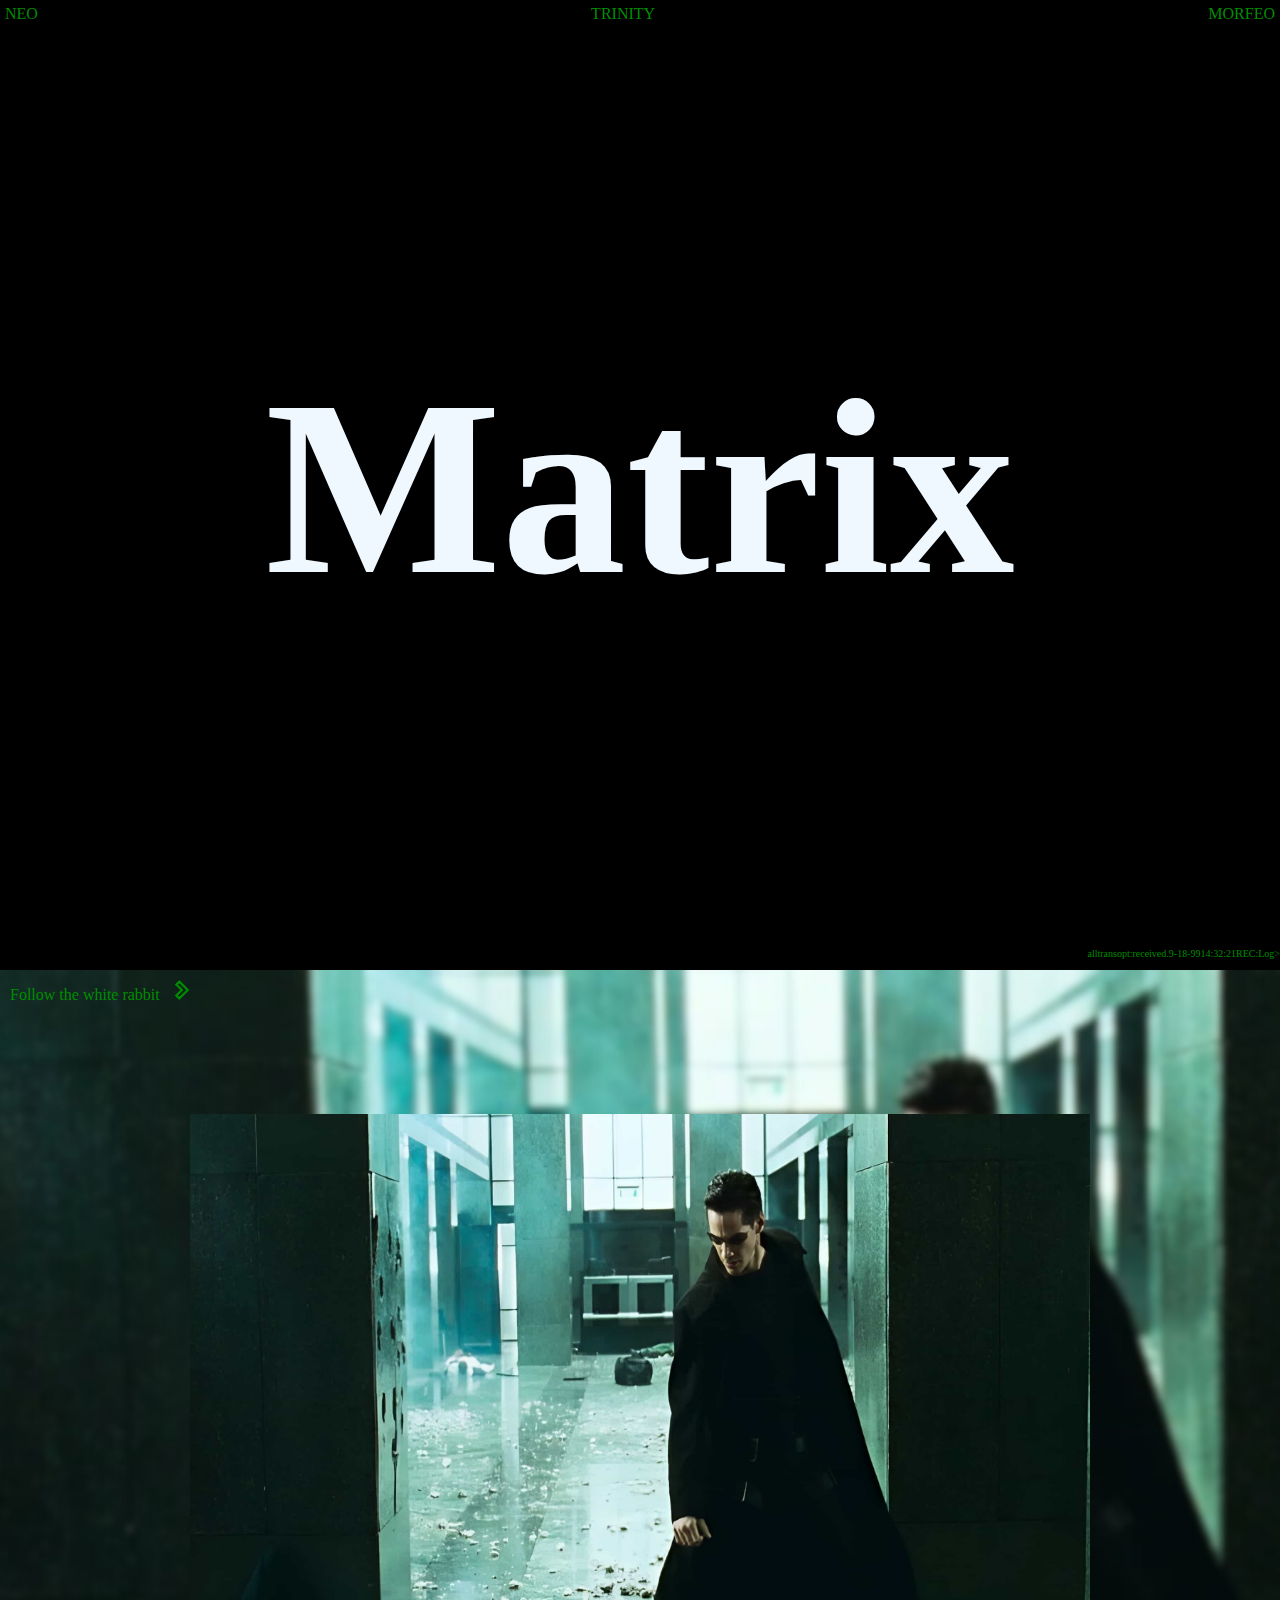
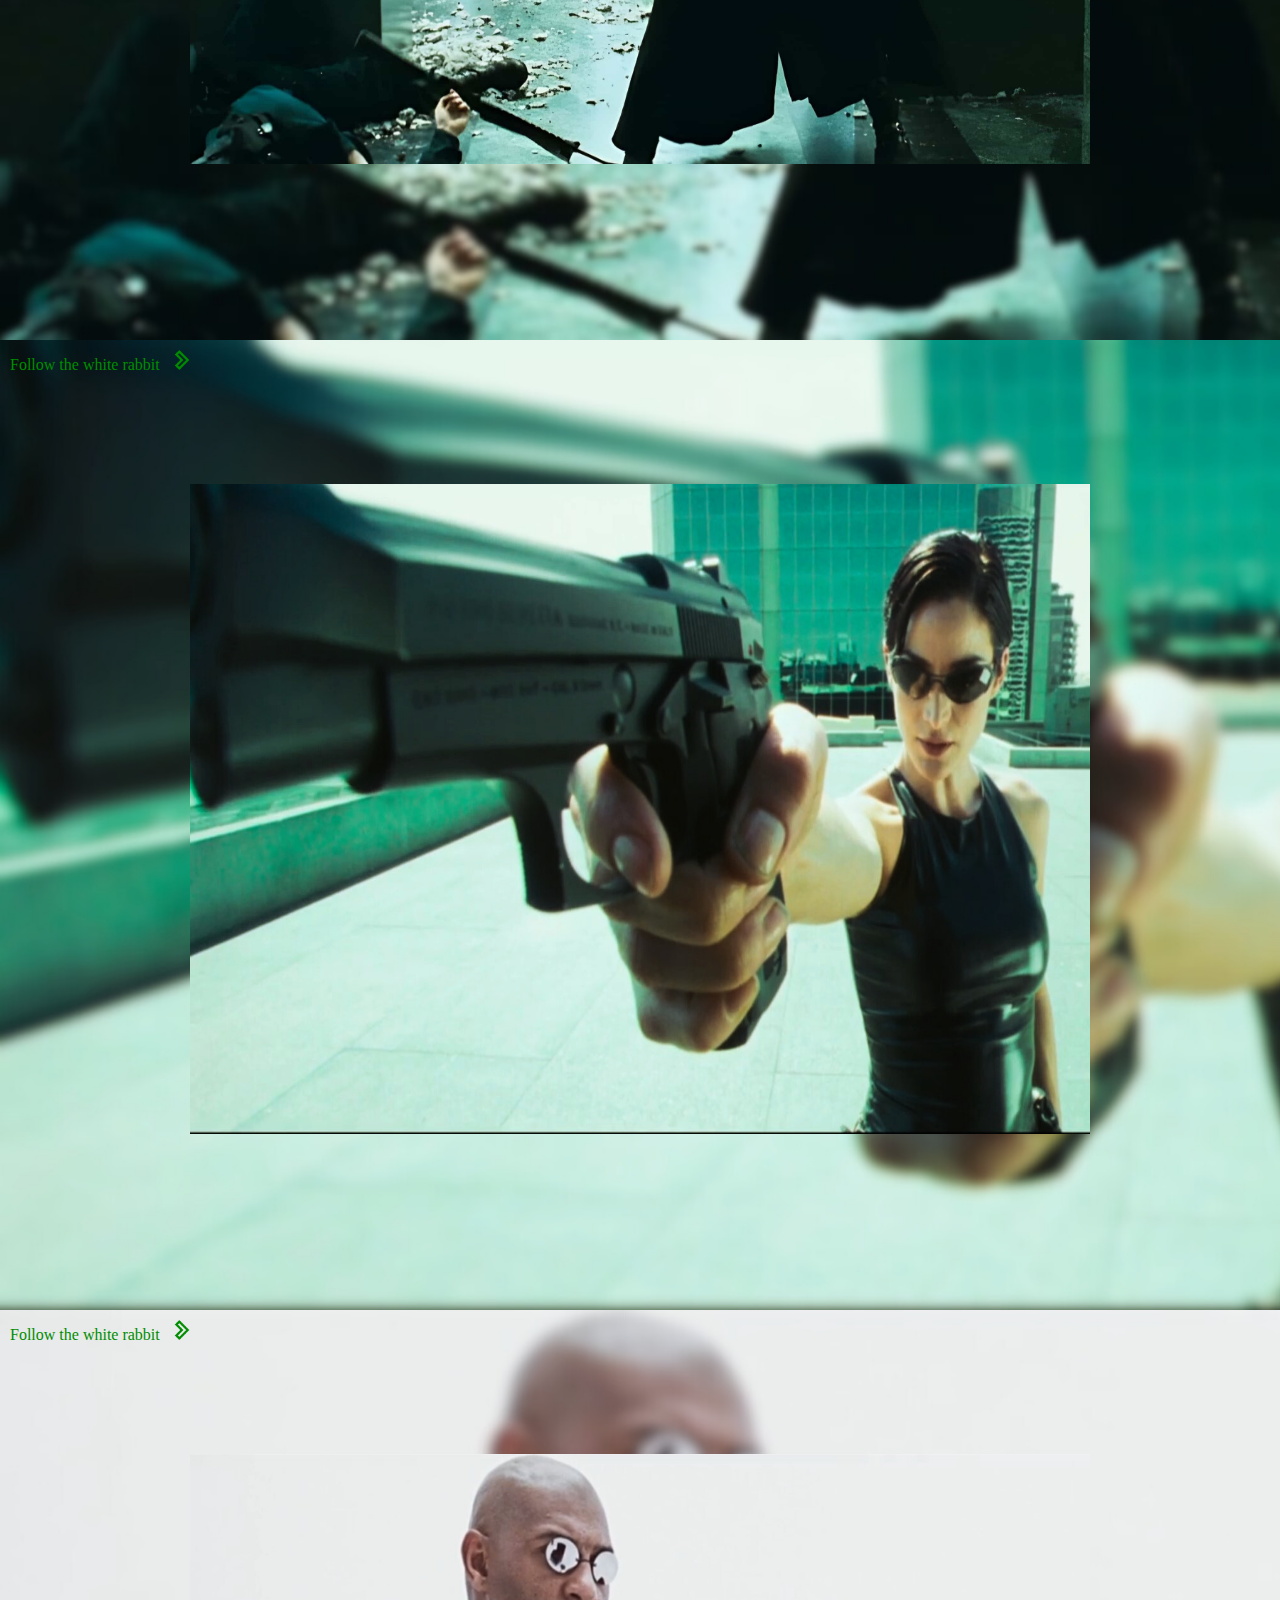
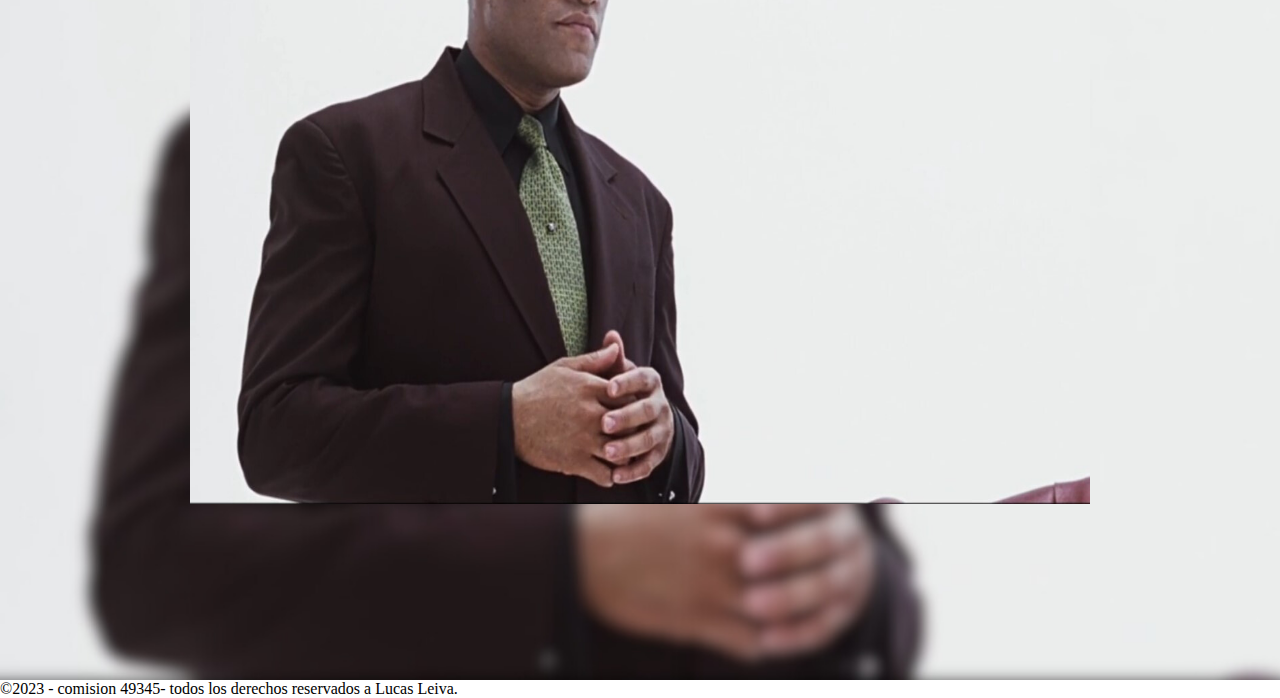
==== commit dc98dd4d: "proyecto finalizado" ====
--- a/index.html
+++ b/index.html
@@ -1,11 +1,14 @@
 <!DOCTYPE html>
 <html lang="es">
-<link rel="stylesheet" href="./css/style.css">
+
 
 <head>
     <meta charset="UTF-8">
+    <meta name="author" content="lucas leiva">
+    <meta name="description" content="matrix videos 2023 ">
+    <meta name="keywords" content="HTML, CSS, JavaScript, React">
     <meta name="viewport" content="width=device-width, initial-scale=1.0">
-    <title>Document</title>
+    <link rel="stylesheet" href="./css/style.css">
 </head>
 
 <body>
@@ -36,7 +39,7 @@
                
                 <section class="fondo-main" id="neo">
                     <nav class="nav-main">
-                        <a class="a-main" class="a-nav" href="./neo.html">Follow the white rabbit</a>
+                        <a class="a-main" class="a-nav" href="./neo.html">Follow the white rabbit <img class="flechaD" src="./img/iconos/arrow-90-xxlderecha.png" alt="flecha"></a>
                         
                         
                      
@@ -49,7 +52,7 @@
                 </section>
                 <section class="fondo-mtrinity" id="trinity">
                     <nav class="nav-main">
-                        <a class="a-main" href="./trinity.html">Follow the white rabbit</a>
+                        <a class="a-main" href="./trinity.html">Follow the white rabbit <img class="flechaD" src="./img/iconos/arrow-90-xxlderecha.png" alt="flecha"> </a>
                         
                         
                     </nav>
@@ -62,7 +65,7 @@
                 <section class="fondo-morfeo" id="morfeo">
              
                     <nav class="nav-main">
-                        <a class="a-main" href="./morfeo.html">Follow the white rabbit</a>
+                        <a class="a-main" href="./morfeo.html">Follow the white rabbit <img class="flechaD" src="./img/iconos/arrow-90-xxlderecha.png" alt="flecha"></a>
                         
                      
                     </nav>
@@ -73,7 +76,11 @@
                 </section> 
 
     </main> 
-
+<footer>
+    <div class="copy">
+        &copy;2023 - comision 49345- todos los derechos reservados a Lucas Leiva.
+                </div>
+</footer>
 </body>
 
 </html>--- a/css/style.css
+++ b/css/style.css
@@ -677,5 +677,13 @@
     width: 200px;
   }
 }
+html main .flechaD {
+  width: 20px;
+  height: 20px;
+  margin: 0 0 0 8px;
+}
+html main .flechaD:hover {
+  scale: 1.2;
+}
 
 /*# sourceMappingURL=style.css.map */
